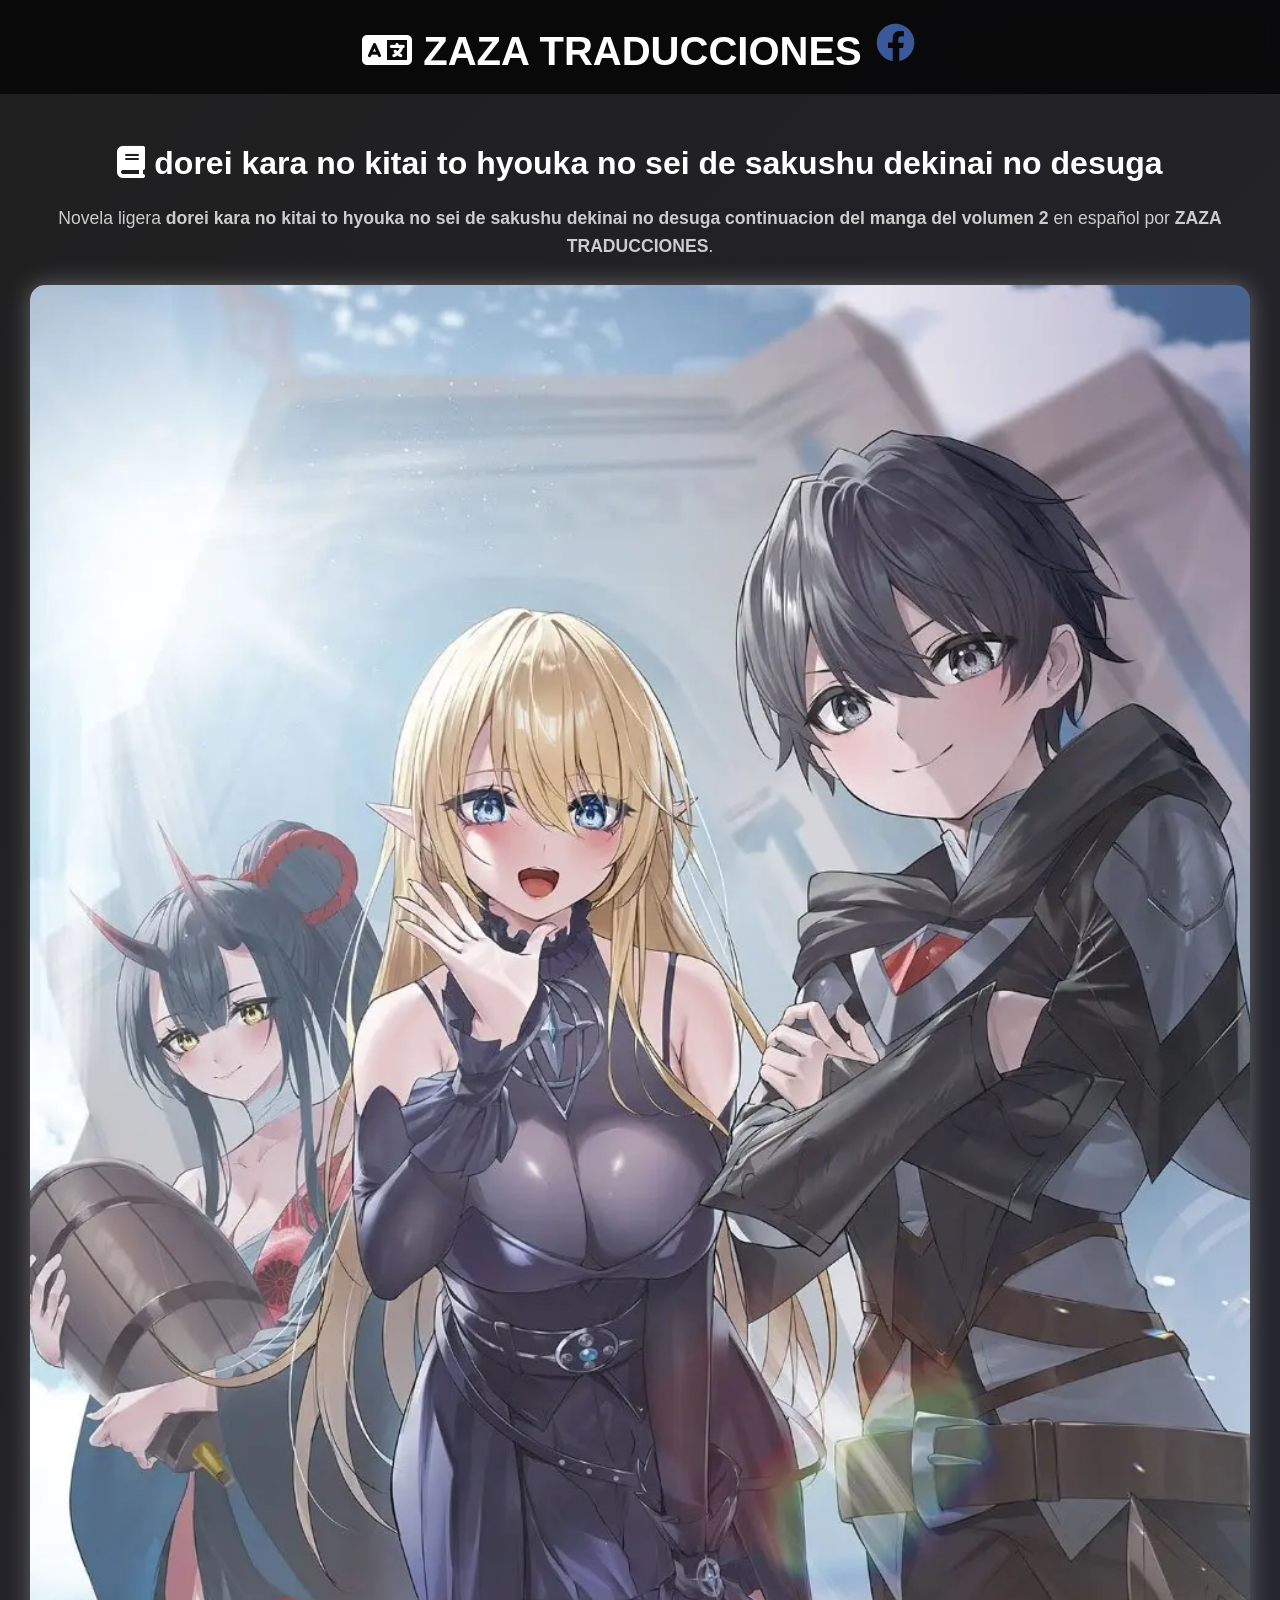
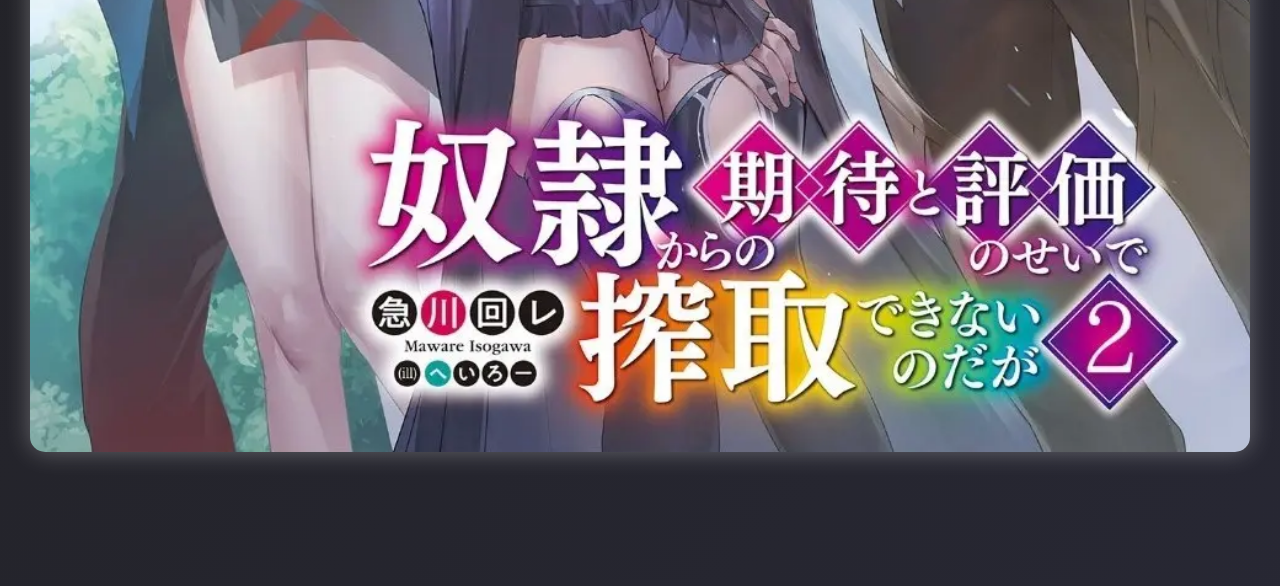
==== index.html @ 840f0fe6 "Add files via upload" ====
<!DOCTYPE html>
<html lang="es">
  <head>
    <meta charset="UTF-8">
    <meta name="viewport" content="width=device-width, initial-scale=1.0">
    <title>dorei kara no kitai to hyouka no sei de sakushu dekinai no desuga volumen 2 en Español | ZAZA TRADUCCIONES</title>
    <meta name="description" content="Lee el volúmen 2 de la novela ligera 'dorei kara no kitai to hyouka no sei de sakushu dekinai no desuga traducida al español por ZAZA TRADUCCIONES.">
  
    <!-- ✅ Favicon (usá esta URL si no lo subís a la raíz) -->
    <link rel="icon" href="favicon.ico" type="image/x-icon">
  
    <!-- ✅ CSS -->
    <link rel="stylesheet" href="diseño.css">
    <link rel="stylesheet" href="https://cdnjs.cloudflare.com/ajax/libs/font-awesome/6.4.0/css/all.min.css" media="print" onload="this.media='all'">
  
    <!-- ✅ JSON-LD para resultados enriquecidos -->
    <script type="application/ld+json">
    {
      "@context": "https://schema.org",
      "@type": "Book",
      "name": "dorei kara no kitai to hyouka no sei de sakushu dekinai no desuga volumen 2 en Español",
      "author": {
        "@type": "Organization",
        "name": "ZAZA TRADUCCIONES"
      },
      "inLanguage": "es",
      "bookFormat": "https://schema.org/EBook",
      "publisher": {
        "@type": "Organization",
        "name": "ZAZA TRADUCCIONES"
      },
      "genre": "Novela ligera",
      "url": "https://derutanotame.github.io/"
    }
    </script>
  </head>  
<body>
<header>
  <i class="fas fa-language"></i> ZAZA TRADUCCIONES
  <a href="https://www.facebook.com/people/Zaza-traducciones/61573916212609/" class="facebook-link" target="_blank" aria-label="Zaza en Facebook">
    <svg xmlns="http://www.w3.org/2000/svg" width="45" height="45" fill="#3b5998" viewBox="0 0 24 24">
      <path d="M22 12a10 10 0 1 0-11.5 9.9v-7H8v-2.9h2.5v-2.2c0-2.5 1.5-3.9 3.8-3.9 1.1 0 2.2.2 2.2.2v2.5h-1.3c-1.3 0-1.7.8-1.7 1.6v1.9h2.9L16 14.9h-2v7A10 10 0 0 0 22 12Z"/>
    </svg>
  </a>
</header>
<main>
   <div style="text-align:center;">
     
    <center> <h1><i class="fas fa-book"></i> dorei kara no kitai to hyouka no sei de sakushu dekinai no desuga</h1></center>
    <center> <p class="descripcion-seo">
      Novela ligera <strong>dorei kara no kitai to hyouka no sei de sakushu dekinai no desuga continuacion del manga del volumen 2</strong> en español por <strong>ZAZA TRADUCCIONES</strong>.
     </p></center>
<center> <a href="https://www.mediafire.com/file/4jxingv3szcujae/Dorei+kara+no+kitai+to+hyoka++vol+2+continuacion.pdf/file">
     <img src="Kage_v1.webp" width="auto" height="auto"
         alt="Imagen principal" loading="eager"
          style="margin-bottom: 100px;">
      </a></center>
  </div>
    
       
</main>
<script src="script.js"></script>
</body>
</html>
---- diseño.css ----
body {
    margin: 0;
    font-family: 'Poppins', sans-serif;
    background: linear-gradient(-45deg, #1e1e2f, #222, #2a2a3a, #1f1f1f);
    background-size: 400% 400%;
    animation: gradientBG 15s ease infinite;
    color: white;
    overflow-x: hidden;
  }
  
  header {
    background-color: rgba(0,0,0,0.7);
    padding: 20px;
    text-align: center;
    font-size: 2.5em;
    font-weight: bold;
    position: sticky;
    top: 0;
    z-index: 1000;
    backdrop-filter: blur(10px);
  }
  
  main {
    display: flex;
    flex-wrap: wrap;
    padding: 30px;
  }
  
  .left, .right {
    flex: 1;
    min-width: 300px;
    padding: 20px;
  }
   img {
    width: 100%;
    height: auto;
    border-radius: 15px;
    box-shadow: 0 0 25px rgba(255, 255, 255, 0.3);
    transition: transform 0.5s ease;
    text-align: center;
  }
 
  .right h1 {
    font-size: 2em;
    margin-bottom: 20px;
    text-align: center;
  }
  .dropdown {
    margin: 15px 0;
    border-radius: 10px;
    background: rgba(0,0,0,0.5);
    overflow: hidden;
  }
  .dropdown-btn {
    background-color: #555;
    color: white;
    padding: 15px;
    width: 100%;
    text-align: center;
    border: none;
    font-size: 1.2em;
    cursor: pointer;
  }
  .dropdown-content {
    max-height: 0;
    overflow: hidden;
    background-color: #333;
    transition: max-height 0.5s ease;
  }
  .dropdown-content.open {
    max-height: 1000px;
    padding: 10px 0;
  }
  .dropdown-content img {
    width: 100%;
    height: auto;
    border-radius: 10px;
  }
  .counter {
    font-size: 0.7em;
    color: #ccc;
  }
  .descripcion-seo {
    font-size: 1.1em;
    margin-bottom: 25px;
    text-align: center;
    color: #ccc;
    line-height: 1.6;
  }
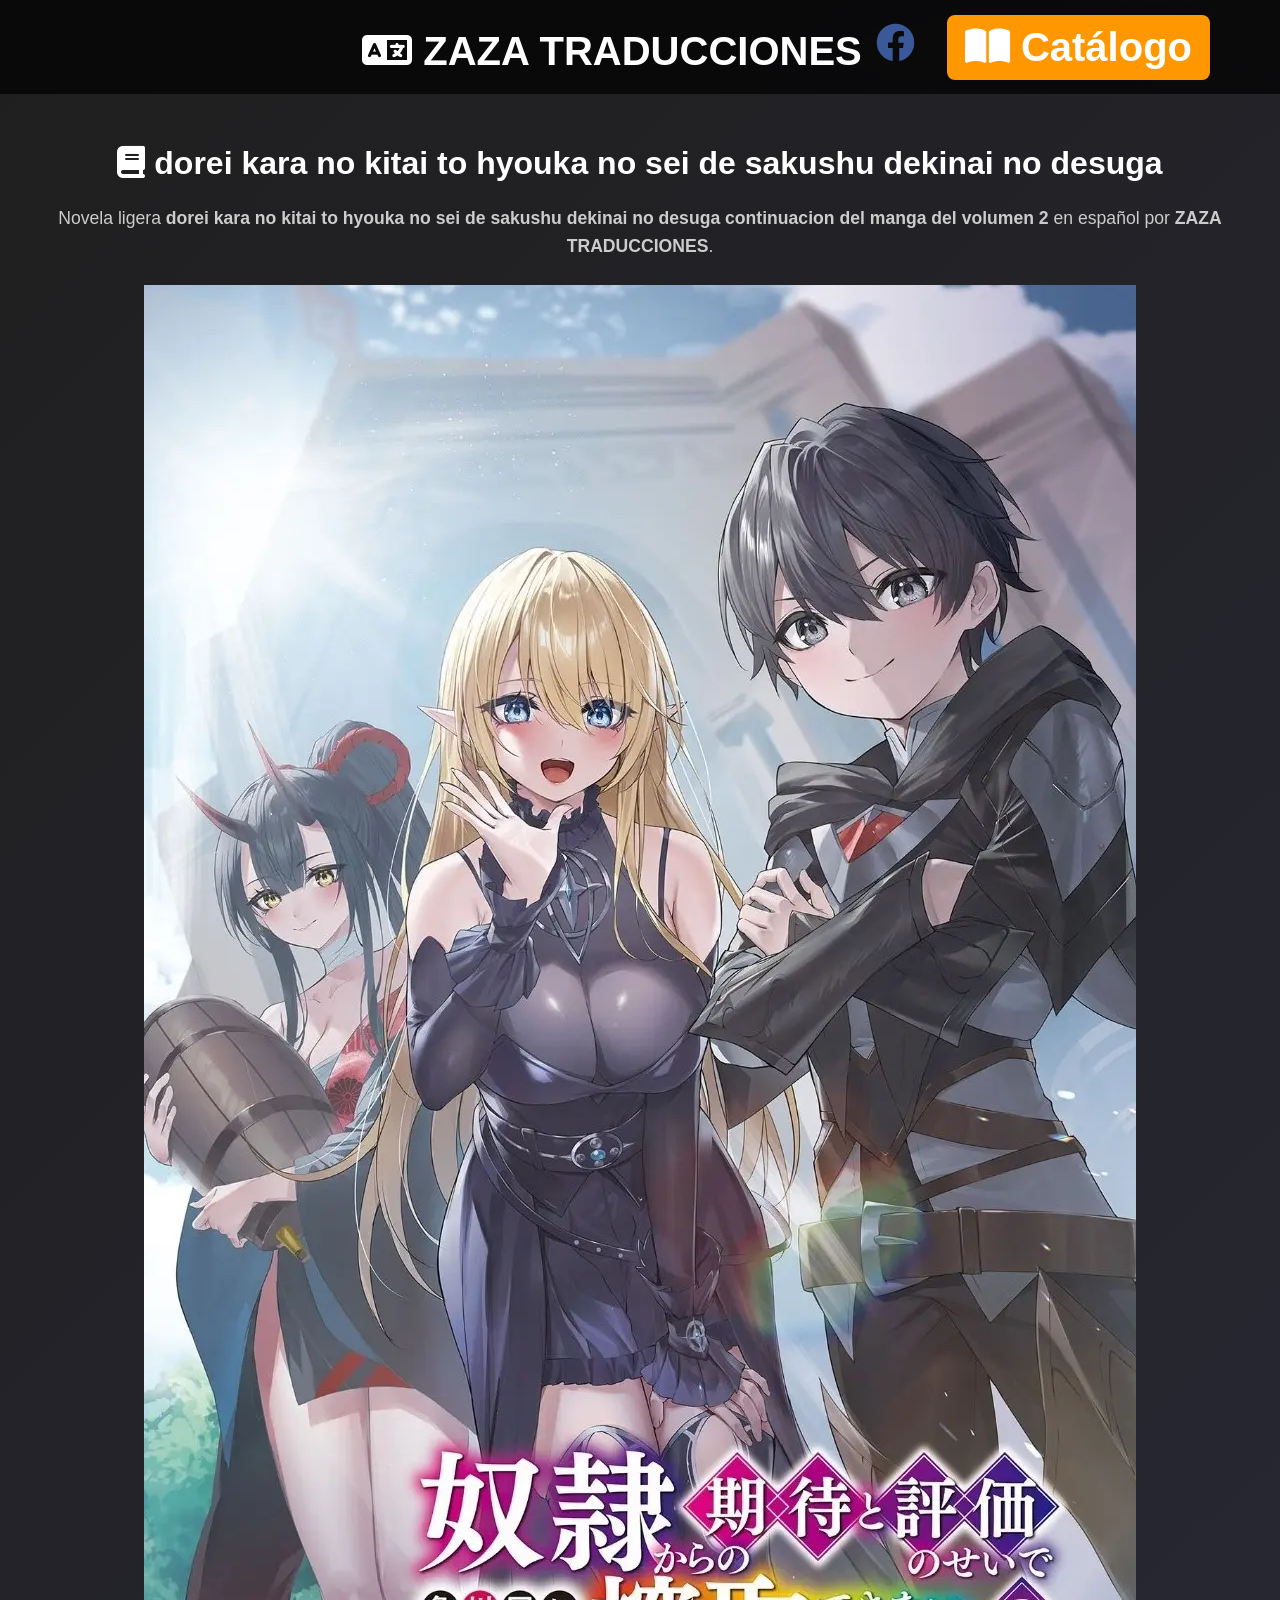
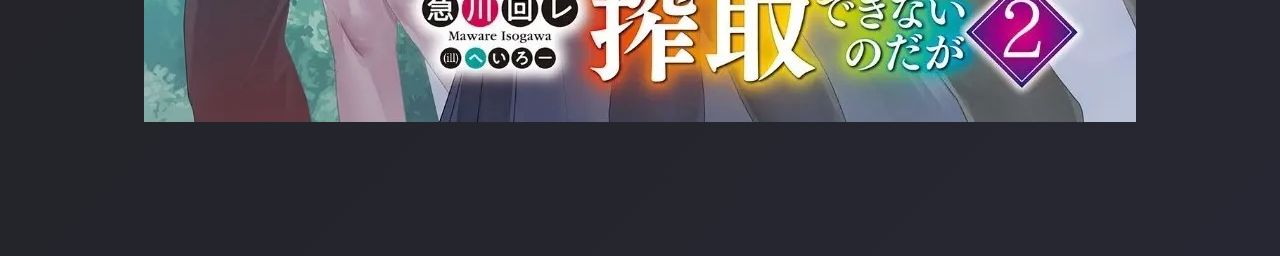
==== commit 8ce930c1: "Add files via upload" ====
--- a/index.html
+++ b/index.html
@@ -42,6 +42,9 @@
       <path d="M22 12a10 10 0 1 0-11.5 9.9v-7H8v-2.9h2.5v-2.2c0-2.5 1.5-3.9 3.8-3.9 1.1 0 2.2.2 2.2.2v2.5h-1.3c-1.3 0-1.7.8-1.7 1.6v1.9h2.9L16 14.9h-2v7A10 10 0 0 0 22 12Z"/>
     </svg>
   </a>
+  <a href="https://derutanotame.github.io/Catalogo/" class="catalogo-btn">
+    <i class="fas fa-book-open"></i> Catálogo
+  </a>
 </header>
 <main>
    <div style="text-align:center;">
--- a/diseño.css
+++ b/diseño.css
@@ -9,6 +9,7 @@
   }
   
   header {
+    position: relative;
     background-color: rgba(0,0,0,0.7);
     padding: 20px;
     text-align: center;
@@ -19,6 +20,24 @@
     z-index: 1000;
     backdrop-filter: blur(10px);
   }
+  
+.catalogo-btn {
+    position: absolute;
+    top: 15px;
+    right: 70px; /* Ajusta según la posición del icono de Facebook */
+    background: #ff9800;
+    color: white;
+    text-decoration: none;
+    padding: 10px 18px;
+    border-radius: 8px;
+    font-weight: bold;
+    transition: 0.3s;
+}
+
+.catalogo-btn:hover {
+    background: #e68900;
+    transform: scale(1.05);
+}
   
   main {
     display: flex;
@@ -31,15 +50,16 @@
     min-width: 300px;
     padding: 20px;
   }
-   img {
+  .left img {
     width: 100%;
     height: auto;
     border-radius: 15px;
     box-shadow: 0 0 25px rgba(255, 255, 255, 0.3);
     transition: transform 0.5s ease;
-    text-align: center;
   }
- 
+  .left img:hover {
+    transform: scale(1.08);
+  }
   .right h1 {
     font-size: 2em;
     margin-bottom: 20px;
